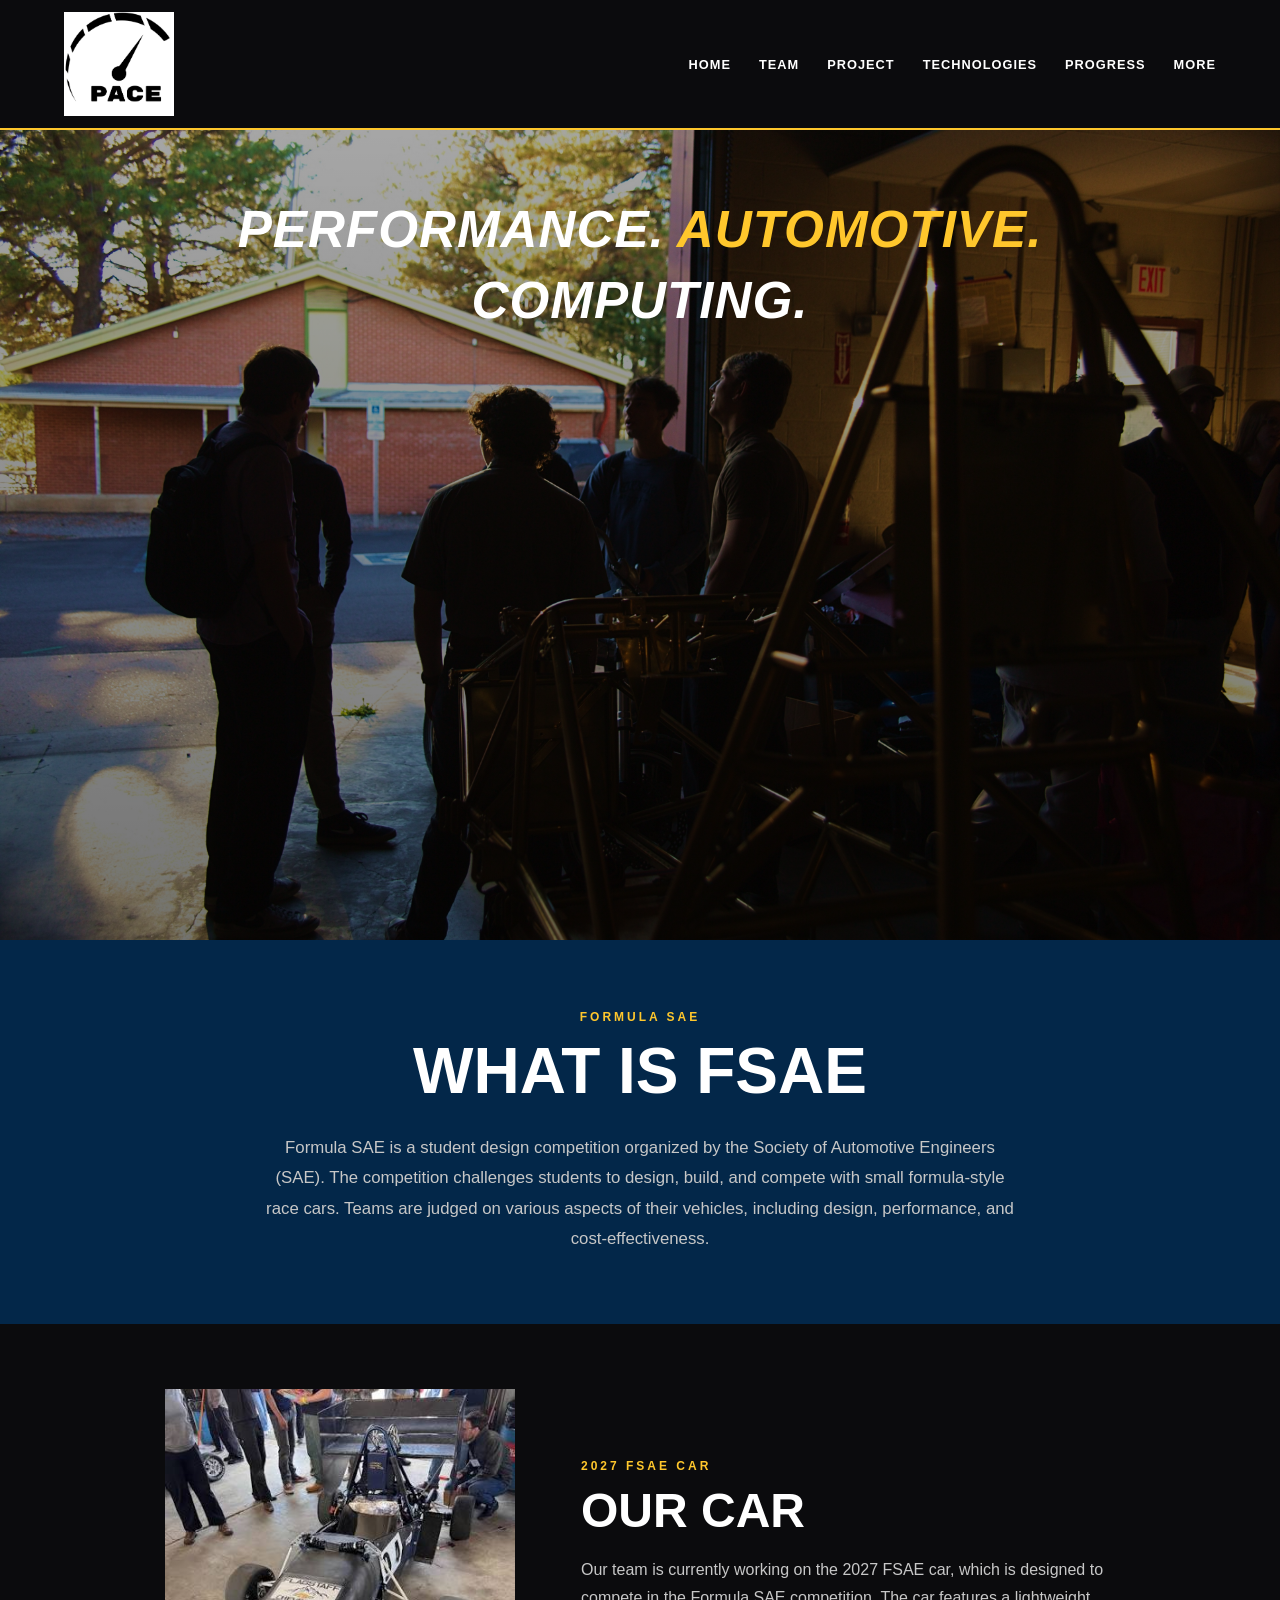
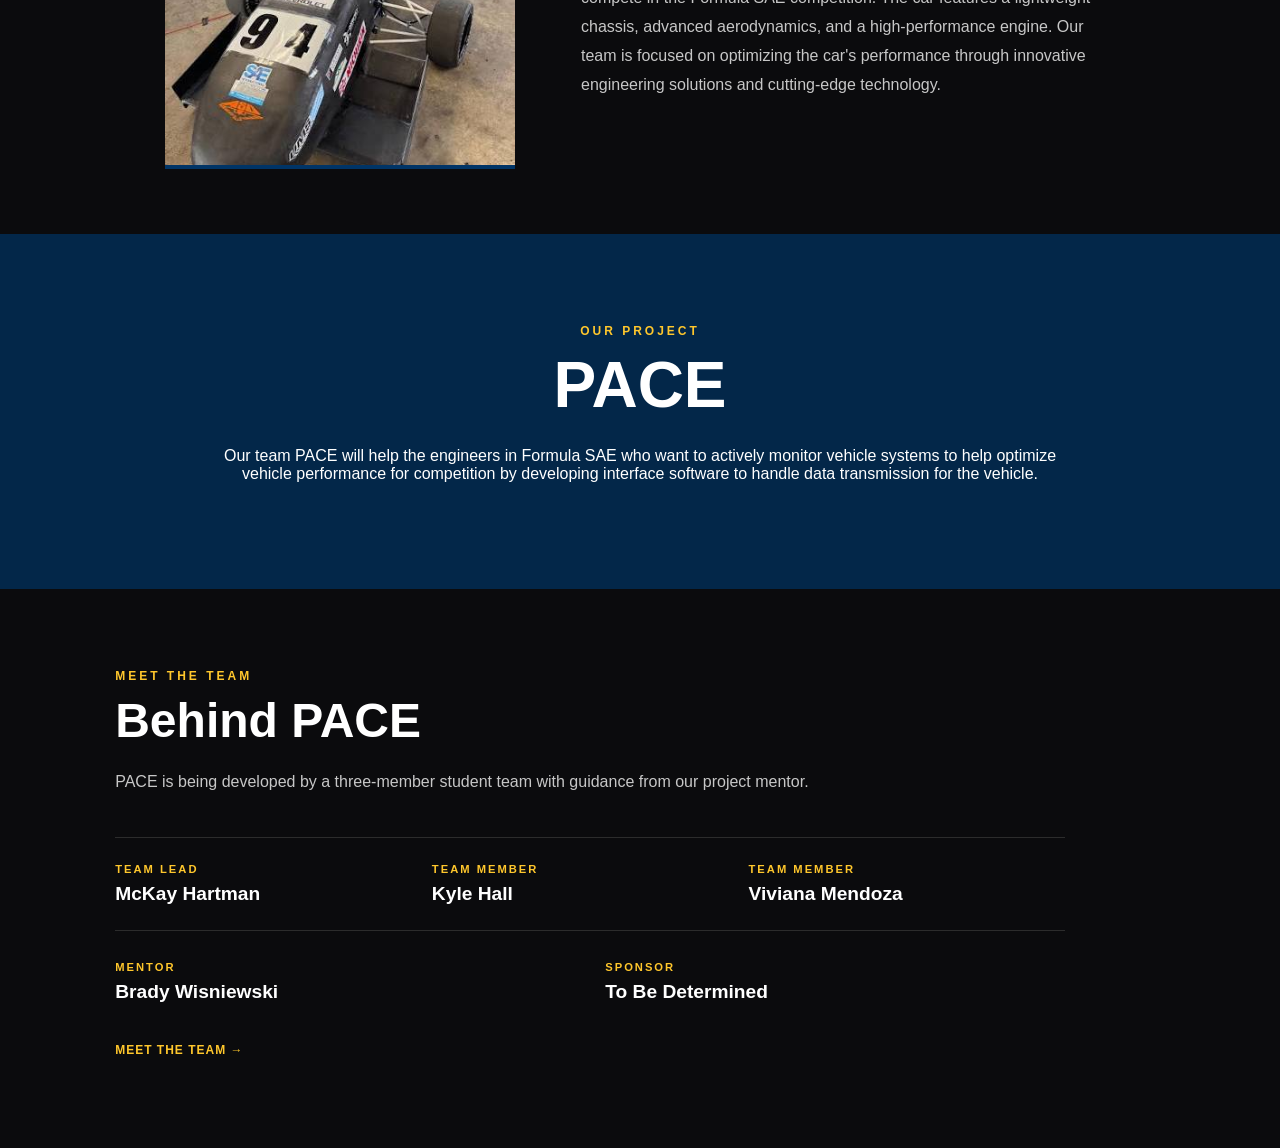
==== index.html @ 2a026757 "Create initial PACE website" ====
<!DOCTYPE html>
<html lang="en">

<head>
    <!--basic page settings-->
    <meta charset="UTF-8">
    <meta name="viewport" content="width=device-width, initial-scale=1.0">

    <!--title displayed in tab-->
    <title>PACE | Performance Automotive Computing</title>
    
    <!-- main stylesheet -->
    <link rel="stylesheet" href="css/style.css">
    
</head>


<body>

    <header>
        <nav class="navbar">

            <!-- project name and branding-->
            <!--****** WILL BE REPLACED WITH LOGO ******-->
            <div class="brand">
                <a href="index.html">
                    <img src="images/PACE_Logo.png" alt="PACE Logo">
                </a>
            </div>


            <!--main web navigation-->
            <!-- *****LINKS TO BE UPDATED AS PAGES ARE CREATED***** -->
            <div class="nav-links">
                <a href="index.html">Home</a>
                <a href="team.html">Team</a>
                <a href="project.html">Project</a>
                <a href="technologies.html">Technologies</a>
                <a href="progress.html">Progress</a>
                <a href="more.html">More</a>
            </div>
        </nav>

    </header>


    <!-- main content of the page -->
    <main>
        <!-- main section users will see-->
        <section class="hero">

            <div class="hero-content">

                <!-- main PACE tagline-->
                <h2>
                    <span>Performance.</span>
                    <span class="accent">Automotive.</span>
                    <span>Computing.</span>
                </h2>
            </div>
        </section>

        <!-- FSAE intro section-->
        <section class="fsae-intro">

            <div class="fsae-content">

                <!--section heading -->
                <p class="section-label">Formula SAE</p>
                <h2>What is FSAE</h2>

                <p>
                    Formula SAE is a student design competition organized by the Society of Automotive Engineers (SAE). 
                    The competition challenges students to design, build, and compete with small formula-style race cars. 
                    Teams are judged on various aspects of their vehicles, including design, performance, and cost-effectiveness.
                </p>

            </div>
        </section>

        <!-- ---------- our car section --------- -->
        <section class="car-section">

            <div class="page-container">
                <div class="car-layout">

                    <!-- Formula SAE car image -->
                    <div class="car-image">
                        <img src="images/fsae_car.png"
                            alt="Formula SAE race car">
                    </div>

                    <!-- Car information -->
                    <div class="car-content">

                        <p class="section-label">2027 FSAE CAR</p>

                        <h2>Our Car</h2>

                        <p>
                            Our team is currently working on the 2027 FSAE car,
                            which is designed to compete in the Formula SAE
                            competition. The car features a lightweight chassis,
                            advanced aerodynamics, and a high-performance engine.
                            Our team is focused on optimizing the car's performance
                            through innovative engineering solutions and
                            cutting-edge technology.
                        </p>
                    </div>
                </div>
            </div>

        </section>




        <!-- -------------- PACE intro section ---------- -->
        <section class="project-intro">

            <div class="project-intro-content">

                <!--section heading -->
                <p class="section-label">OUR PROJECT</p>
                <h2>PACE</h2>

                <p>
                    Our team PACE will help the engineers in Formula SAE
                    who want to actively monitor vehicle systems to help 
                    optimize vehicle performance for competition by developing 
                    interface software to handle data transmission for the vehicle.
                </p>

            </div>

        </section>

        <!-- ------------- HOME TEAM ------------- -->
        <section class="home-team">

            <div class="page-container">

                <p class="section-label">MEET THE TEAM</p>
                <h2>Behind PACE</h2>

                <p class="home-team-intro">
                    PACE is being developed by a three-member student team with
                    guidance from our project mentor.
                </p>

                <div class="home-team-grid">

                    <div class="home-team-member">
                        <p>TEAM LEAD</p>
                        <h3>McKay Hartman</h3>
                    </div>

                    <div class="home-team-member">
                        <p>TEAM MEMBER</p>
                        <h3>Kyle Hall</h3>
                    </div>

                    <div class="home-team-member">
                        <p>TEAM MEMBER</p>
                        <h3>Viviana Mendoza</h3>
                    </div>

                </div>

                <div class="home-support">

                    <div>
                        <p>MENTOR</p>
                        <h3>Brady Wisniewski</h3>
                    </div>

                    <div>
                        <p>SPONSOR</p>
                        <h3>To Be Determined</h3>
                    </div>

                </div>

                <a href="team.html" class="home-team-link">
                    MEET THE TEAM →
                </a>

            </div>

        </section>



    </main>

</body>

</html>
---- css/style.css ----
/* ---------------global styles------------------ */

* {
    box-sizing: border-box;
}

/* main styling page */
body {
    margin: 0;
    font-family: Arial, Helvetica, sans-serif;
    background-color: #0b0b0d;
    color: white;
}

/*  page content is centered and away from browser edges */
.page-container {
    width: 82%;
    max-width: 1050px;
    margin: 0 auto;
}

/* small gold labes used throughout web */
.section-label {
    margin: 0 0 10px;
    color: #ffc72c;
    font-size: 0.75rem;
    font-weight: bold;
    letter-spacing: 3px;
    text-transform: uppercase;
}

/* -------------- HEADER -------------- */

/* main header background and gold accent line */
header {
    background-color: #0b0b0d;
    border-bottom: 2px solid #ffc72c;
}


.navbar {
    min-height: 80px;
    padding: 12px 5%;

    display: flex;
    align-items: center;
    justify-content: space-between;
}

/* ---------------- PACE LOGO ----------------- */
/* size of PACE logo in the navigation bar */
.brand img {
    display: block;
    width: 110px;
    height: auto;
}   


/* ==================== NAV TABS ==================== */
.nav-links {
    display: flex;
    align-items: center;
    gap: 28px;
}

/* styling navigation links */
.nav-links a {
    color: white;
    text-decoration: none;

    font-size: 0.8rem;
    font-weight: bold;
    text-transform: uppercase;
    letter-spacing: 1px;

    /* smooth color change when hovering */
    transition: color 0.2s ease;
}

/* changes nav links to gold when hovered */
.nav-links a:hover {
    color: #ffc72c;
}

/* ----------------- Main Page Section ---------------- */
/*  Formula SAE car as the background */
.hero {
    min-height: calc(100vh - 90px);

    display: flex;
    align-items: flex-start;
    justify-content: center;

    padding: 70px 5%;

    background-image:
        linear-gradient(
            rgba(0, 0, 0, 0.35),
            rgba(0, 0, 0, 0.55)
        ),
        url("../images/overview_pic.png");

    background-size: cover;
    background-position: center;
    background-repeat: no-repeat;
}

/* centers main project tagline */
.hero-content {
    width: 100%;
    text-align: center;
}

/* large PACE tagline displayed on the homepage */
.hero-content h2 {
    margin: 0;

    font-size: clamp(2rem, 4vw, 4rem);
    font-weight: 650;
    font-style: italic;

    text-transform: uppercase;
    letter-spacing: 1px;

    /* centers words and allows them to wrap to the next line */
    display: flex;
    justify-content: center;
    flex-wrap: wrap;
    gap: 12px;
}

.hero-content h2 span {
    display: inline-block;
}

/* gold  "Automotive" */
.hero-content h2 .accent {
    color: #ffc72c;
}


/* --------------- MEDIA DESIGN --------------- */

/* adjusts layout for smaller screens */
@media (max-width: 900px) {

    .navbar {
        flex-direction: column;
        gap: 20px;
    }

    .nav-links {
        justify-content: center;
        flex-wrap: wrap;
        gap: 15px;
    }

    /* Reduces spacing around the hero section */
    .hero {
        padding: 50px 5%;
    }

    .development-process {
        grid-template-columns: repeat(2, 1fr);
    }

    /* displays tech cards in two columns on smaller screens */
    .technology-grid {
        grid-template-columns: repeat(2, 1fr);
    }

    .links-grid {
    grid-template-columns: 1fr;
    }
}


/* ---------------- FORMULA SAE SECTION ------------------ */
.fsae-intro {
    padding: 70px 0;
    background-color: #032749;
}

/*  keeps FSAE content centered  */
.fsae-content {
    max-width: 850px;
    margin: 0 auto;
    text-align: center;
}

/* main FSAE heading */
.fsae-content h2 {
    margin: 0 0 25px;

    color: white;

    font-size: clamp(2.5rem, 5vw, 4rem);
    font-weight: 900;
    text-transform: uppercase;
}

/* FSAE description */
.fsae-content p:last-child {
    max-width: 750px;
    margin: 0 auto;

    color: #c7c7c7;

    font-size: 1.05rem;
    line-height: 1.8;
}

/* ------------- OUR CAR -------------- */

.car-section {
    padding: 65px 0;
    background-color: #0b0b0d;
}

/* car image beside the description */
.car-layout {
    max-width: 950px;
    margin: 0 auto;

    display: grid;
    grid-template-columns: 0.8fr 1.2fr;
    align-items: center;
    gap: 60px;
}

.car-image img {
    display: block;

    width: 100%;
    max-width: 350px;
    height: 380px;

    object-fit: cover;

    border-bottom: 4px solid #003466;
}

.car-content {
    text-align: left;
}

.car-content h2 {
    margin: 0 0 18px;

    color: white;

    font-size: clamp(2rem, 4vw, 3rem);
    font-weight: 900;
    text-transform: uppercase;
}

.car-content p:last-child {
    max-width: 550px;
    margin: 0;

    color: #c7c7c7;

    line-height: 1.8;
}

/* -------------- PACE INTRO SECTION -------------- */

/* blue section introducing viewers  to the PACE project */
.project-intro {
    background-color: #032749;
    padding: 90px 5%;

    display: flex;
    justify-content: center;
}

.project-intro-content {
    width: 100%;
    max-width: 850px;
    text-align: center;
}

/* main heading for the project section */
.project-intro h2 {
    margin: 0 0 25px;

    color: white;

    font-size: clamp(2.5rem, 5vw, 4rem);
    font-weight: 900;
    text-transform: uppercase;
}

/* description of the PACE project */
.project-description {
    max-width: 750px;
    margin: 0 auto 35px;

    color: #f0f0f0;

    font-size: 1.05rem;
    line-height: 1.8;
}

/* -----------------HOME TEAM ----------------- */

.home-team {
    padding: 80px 0 90px;
    background-color: #0b0b0d;
}

.home-team h2 {
    margin: 0 0 20px;

    color: white;

    font-size: clamp(2rem, 4vw, 3rem);
    font-weight: 900;
}

.home-team-intro {
    max-width: 700px;
    margin: 0 0 40px;

    color: #c7c7c7;

    line-height: 1.8;
}


/* team member summary */
.home-team-grid {
    display: grid;
    grid-template-columns: repeat(3, 1fr);

    max-width: 950px;

    border-top: 1px solid #2c2c2c;
    border-bottom: 1px solid #2c2c2c;
}

.home-team-member {
    padding: 25px 25px 25px 0;
}

.home-team-member p,
.home-support p {
    margin: 0 0 8px;

    color: #ffc72c;

    font-size: 0.7rem;
    font-weight: bold;
    letter-spacing: 2px;
}

.home-team-member h3,
.home-support h3 {
    margin: 0;

    color: white;

    font-size: 1.2rem;
}

/* mentor and sponsor info */
.home-support {
    display: grid;
    grid-template-columns: repeat(2, 1fr);

    max-width: 950px;

    margin-top: 30px;
    gap: 30px;
}

/* link to full TEAM page */
.home-team-link {
    display: inline-block;

    margin-top: 40px;

    color: #ffc72c;

    font-size: 0.75rem;
    font-weight: bold;
    letter-spacing: 1px;

    text-decoration: none;
}

.home-team-link:hover {
    text-decoration: underline;
}

/* ------------- Project Page -------------- */

/* main area containing project problem, solution, and product */
.project-description-section {
    padding: 40px 0 80px;
    background-color: #0b0b0d;
}

/* creates separation between each part of the project description */
.details {
    padding: 55px 0;
    border-bottom: 1px solid #2c2c2c;
}

/* remove unnecessary spacing above the first section */
.details:first-child {
    padding-top: 0;
}

/* heading for each project description section */
.details h2 {
    margin: 0 0 18px;

    color: white;

    font-size: clamp(1.8rem, 3vw, 2.8rem);
    font-weight: 900;
}

.details p:last-child {
    max-width: 800px;
    margin: 0;

    color: #c7c7c7;

    font-size: 1rem;
    line-height: 1.8;
}

/* ---------------- HIGH-LEVEL REQUIREMENTS ---------------- */

/* main requirements section */
.requirements-section {
    padding: 70px 0;
    background-color: #032749;
}

/* requirements heading */
.requirements-section h2 {
    margin: 0 0 20px;

    color: white;

    font-size: clamp(2rem, 4vw, 3rem);
    font-weight: 900;
}

/* short intro above the requirements */
.requirements-intro {
    max-width: 800px;
    margin: 0 0 45px;

    color: #f0f0f0;

    line-height: 1.8;
}

/* container holding all project requirements */
.requirements-list {
    max-width: 900px;
}

.requirement {
    display: grid;
    grid-template-columns: 70px 1fr;
    align-items: center;

    padding: 25px 0;

    border-top: 1px solid rgba(255, 255, 255, 0.2);
}

.requirement span {
    color: #ffc72c;

    font-size: 1.2rem;
    font-weight: 900;
}

/* requirement description */
.requirement p {
    margin: 0;

    color: white;

    font-size: 1rem;
    line-height: 1.6;
}

/* adds a bottom border to final requirement */
.requirement:last-child {
    border-top: 1px solid rgba(255, 255, 255, 0.2);
}

/* --------------- ENVISIONED SOLUTION --------------- */

/* section describing  planned PACE system */
.envisioned-solution {
    padding: 70px 0;
    background-color: #0b0b0d;
}

/* main envisioned solution heading */
.envisioned-solution h2 {
    margin: 0 0 20px;

    color: white;

    font-size: clamp(2rem, 4vw, 3rem);
    font-weight: 900;
}

/* overview of how the system will work */
.solution-description {
    max-width: 800px;
    margin: 0 0 35px;

    color: #c7c7c7;

    font-size: 1rem;
    line-height: 1.8;
}

/* temporary location for future system architecture diagram */
.architecture-placeholder {
    width: 100%;
    max-width: 850px;
    min-height: 150px;

    display: flex;
    align-items: center;
    justify-content: center;

    border: 1px dashed #444444;
}

/* placeholder text */
.architecture-placeholder p {
    margin: 0;

    color: #777777;

    font-size: 0.75rem;
    font-weight: bold;
    letter-spacing: 2px;
    text-transform: uppercase;
}

/* -------------- DEVELOPMENT PROCESS --------------- */

/* section showing major stages of project development */
.development-section {
    padding: 80px 0;
    background-color: #0b0b0d;
}

/* development process heading */
.development-section h2 {
    margin: 0 0 20px;

    color: white;

    font-size: clamp(2rem, 4vw, 3rem);
    font-weight: 900;
}

/* short explanation above the development stages */
.development-intro {
    max-width: 800px;
    margin: 0 0 45px;

    color: #c7c7c7;

    line-height: 1.8;
}

/* places development stages next to each other */
.development-process {
    display: grid;
    grid-template-columns: repeat(4, 1fr);
    gap: 20px;
}

/* individual development stage */
.development-step {
    padding: 25px;

    background-color: #151518;
    border-top: 3px solid #ffc72c;
}

/* development stage number */
.development-step span {
    color: #ffc72c;

    font-size: 0.9rem;
    font-weight: bold;
}

/* development stage title */
.development-step h3 {
    margin: 15px 0 12px;

    color: white;

    font-size: 1.1rem;
    text-transform: uppercase;
}

/* development stage description */
.development-step p {
    margin: 0;

    color: #c7c7c7;

    font-size: 0.9rem;
    line-height: 1.6;
}

/* -------------- TECHNOLOGIES PAGE --------------- */

/* intro at the top of the Technologies page */
.technologies-intro {
    padding: 70px 0 50px;
    background-color: #0b0b0d;
}

/* main Technologies page heading */
.technologies-intro h2 {
    margin: 0 0 20px;

    color: white;

    font-size: clamp(2.5rem, 5vw, 4rem);
    font-weight: 900;
}

/* intro paragraph */
.technologies-intro p:last-child {
    max-width: 750px;
    margin: 0;

    color: #c7c7c7;

    line-height: 1.8;
}

/* -------------- TECHNOLOGY CARDS --------------- */

/* main area containing the tech cards */
.technologies-section {
    padding: 40px 0 90px;
    background-color: #0b0b0d;
}

/* displays technologies in a responsive grid */
.technology-grid {
    display: grid;
    grid-template-columns: repeat(3, 1fr);
    gap: 20px;
}

/* individual technology */
.technology-card {
    padding: 30px;

    background-color: #151518;
    border-top: 3px solid #003466;
}

/* technology category */
.technology-type {
    margin: 0 0 15px;

    color: #ffc72c;

    font-size: 0.7rem;
    font-weight: bold;
    letter-spacing: 2px;
}

/* technology name */
.technology-card h3 {
    margin: 0 0 15px;

    color: white;

    font-size: 1.5rem;
}

/* technology explanation */
.technology-card p:last-child {
    margin: 0;

    color: #c7c7c7;

    font-size: 0.9rem;
    line-height: 1.7;
}

/* --------------- TEAM PAGE --------------- */

/* introduction at the top of the Team page */
.team-intro {
    padding: 70px 0 50px;
    background-color: #0b0b0d;
}

.team-intro h2 {
    margin: 0 0 20px;

    color: white;

    font-size: clamp(2.5rem, 5vw, 4rem);
    font-weight: 900;
}

.team-intro p:last-child {
    max-width: 750px;
    margin: 0;

    color: #c7c7c7;

    line-height: 1.8;
}


/* ------------- TEAM MEMBERS ------------- */

.team-section {
    padding: 40px 0 90px;
    background-color: #0b0b0d;
}

.team-grid {
    display: grid;
    grid-template-columns: repeat(3, 1fr);
    gap: 25px;
}

/* individual team member */
.team-card {
    overflow: hidden;

    background-color: #151518;
    border-bottom: 3px solid #003466;
}

/* temporary area for team headshots */
.headshot-placeholder {
    width: 100%;
    aspect-ratio: 4 / 3;

    display: flex;
    align-items: center;
    justify-content: center;

    background-color: #202024;

    color: #777777;

    font-size: 0.7rem;
    font-weight: bold;
    letter-spacing: 2px;
}

/* text underneath each headshot */
.team-info {
    padding: 25px;
}

.team-role {
    margin: 0 0 10px;

    color: #ffc72c;

    font-size: 0.7rem;
    font-weight: bold;
    letter-spacing: 2px;
}

.team-card h3 {
    margin: 0 0 15px;

    color: white;

    font-size: 1.4rem;
}

.team-bio {
    margin: 0;

    color: #c7c7c7;

    font-size: 0.9rem;
    line-height: 1.6;
}


/* ------------- PROJECT SUPPORT ------------- */

.project-support {
    padding: 75px 0 85px;
    background-color: #003466;
}

.project-support h2 {
    margin: 0 0 35px;

    color: white;

    font-size: clamp(2rem, 4vw, 3rem);
    font-weight: 900;
}

.support-grid {
    display: grid;
    grid-template-columns: repeat(2, 1fr);
    gap: 20px;
}

/* mentor and sponsor cards */
.support-card {
    padding: 30px;

    background-color: rgba(0, 0, 0, 0.18);
    border-top: 3px solid #ffc72c;
}

.support-type {
    margin: 0 0 12px;

    color: #ffc72c;

    font-size: 0.7rem;
    font-weight: bold;
    letter-spacing: 2px;
}

.support-card h3 {
    margin: 0 0 12px;

    color: white;

    font-size: 1.4rem;
}

.support-card p:last-child {
    margin: 0;

    color: #f0f0f0;

    font-size: 0.9rem;
    line-height: 1.6;
}

/* ------------- PROGRESS PAGE ------------- */

/* introduction at the top of the Progress page */
.progress-intro {
    padding: 70px 0 60px;
    background-color: #0b0b0d;
}

.progress-intro h2 {
    margin: 0 0 20px;

    color: white;

    font-size: clamp(2.5rem, 5vw, 4rem);
    font-weight: 900;
}

.progress-intro p:last-child {
    max-width: 750px;
    margin: 0;

    color: #c7c7c7;

    line-height: 1.8;
}

/* ------------- PROJECT TIMELINE ------------- */
.timeline-section {
    padding: 60px 0 90px;
    background-color: #0b0b0d;
}

.timeline-section h2 {
    margin: 0 0 50px;

    color: white;

    font-size: clamp(2rem, 4vw, 3rem);
    font-weight: 900;
}

/* contains the vertical timeline */
.timeline {
    position: relative;
    max-width: 850px;
}

/* blue line running through the timeline */
.timeline::before {
    content: "";

    position: absolute;
    top: 0;
    bottom: 0;
    left: 10px;

    width: 3px;

    background-color: #003466;
}

/* individual timeline phase */
.timeline-item {
    position: relative;

    padding: 0 0 55px 55px;
}

/* gold marker on the timeline */
.timeline-marker {
    position: absolute;
    top: 5px;
    left: 3px;

    width: 17px;
    height: 17px;

    background-color: #ffc72c;
    border-radius: 50%;
}

.timeline-phase {
    margin: 0 0 10px;

    color: #ffc72c;

    font-size: 0.7rem;
    font-weight: bold;
    letter-spacing: 2px;
}

.timeline-content h3 {
    margin: 0 0 12px;

    color: white;

    font-size: 1.5rem;
}

.timeline-content p:last-child {
    max-width: 700px;
    margin: 0;

    color: #c7c7c7;

    line-height: 1.7;
}


/* ---------------- CURRENT PROGRESS ---------------- */

/* blue feature section for the Progress page */
.current-progress {
    padding: 75px 0 85px;
    background-color: #003466;
}

.current-progress h2 {
    margin: 0 0 20px;

    color: white;

    font-size: clamp(2rem, 4vw, 3rem);
    font-weight: 900;
}

.progress-description {
    max-width: 750px;
    margin: 0 0 40px;

    color: #f0f0f0;

    line-height: 1.8;
}

.status-grid {
    max-width: 900px;
}

/* individual current-status item */
.status-item {
    display: grid;
    grid-template-columns: 70px 1fr;
    align-items: center;

    padding: 22px 0;

    border-top: 1px solid rgba(255, 255, 255, 0.2);
}

.status-item:last-child {
    border-bottom: 1px solid rgba(255, 255, 255, 0.2);
}

.status-item span {
    color: #ffc72c;

    font-size: 1.1rem;
    font-weight: 900;
}

.status-item p {
    margin: 0;

    color: white;

    line-height: 1.6;
}


/* -------------- RESOURCES & BUDGET -------------- */

.resources-section {
    padding: 80px 0;
    background-color: #0b0b0d;
}

.resources-section h2 {
    margin: 0 0 20px;

    color: white;

    font-size: clamp(2rem, 4vw, 3rem);
    font-weight: 900;
}

.resources-section > .page-container > p:not(.section-label) {
    max-width: 750px;

    color: #c7c7c7;

    line-height: 1.8;
}

/* temporary budget area */
.budget-placeholder {
    max-width: 850px;
    min-height: 120px;
    margin-top: 35px;

    display: flex;
    align-items: center;
    justify-content: center;

    border: 1px dashed #444444;

    color: #777777;

    font-size: 0.7rem;
    font-weight: bold;
    letter-spacing: 2px;
}

/* --------------- MORE PAGE ---------------- */

.more-intro {
    padding: 70px 0 60px;
    background-color: #0b0b0d;
}

.more-intro h2 {
    margin: 0 0 20px;
    color: white;

    font-size: clamp(2.5rem, 5vw, 4rem);
    font-weight: 900;
}

.more-intro p:last-child {
    max-width: 750px;
    margin: 0;

    color: #c7c7c7;
    line-height: 1.8;
}


/* -------------- PROJECT LINKS -------------- */

.project-links-section {
    padding: 75px 0 85px;
    background-color: #003466;
}

.project-links-section h2 {
    margin: 0 0 35px;
    color: white;

    font-size: clamp(2rem, 4vw, 3rem);
    font-weight: 900;
}

.links-grid {
    display: grid;
    grid-template-columns: repeat(2, 1fr);
    gap: 20px;
}

.resource-card {
    padding: 30px;

    background-color: rgba(0, 0, 0, 0.18);
    border-top: 3px solid #ffc72c;
}

.resource-type {
    margin: 0 0 12px;

    color: #ffc72c;

    font-size: 0.7rem;
    font-weight: bold;
    letter-spacing: 2px;
}

.resource-card h3 {
    margin: 0 0 15px;

    color: white;
    font-size: 1.5rem;
}

.resource-card p:not(.resource-type) {
    margin: 0 0 25px;

    color: #f0f0f0;
    line-height: 1.7;
}

.resource-link {
    display: inline-block;

    color: #ffc72c;

    font-size: 0.75rem;
    font-weight: bold;
    letter-spacing: 1px;

    text-decoration: none;
}

.resource-link:hover {
    text-decoration: underline;
}


/* -------------- DOCUMENTATION -------------- */

.documentation-section {
    padding: 80px 0;
    background-color: #0b0b0d;
}

.documentation-section h2,
.codebase-section h2 {
    margin: 0 0 20px;

    color: white;

    font-size: clamp(2rem, 4vw, 3rem);
    font-weight: 900;
}

.documentation-intro {
    max-width: 750px;
    margin: 0 0 40px;

    color: #c7c7c7;
    line-height: 1.8;
}

.document-list {
    max-width: 900px;
}

.document-item {
    display: grid;
    grid-template-columns: 70px 1fr;

    padding: 25px 0;

    border-top: 1px solid #2c2c2c;
}

.document-item:last-child {
    border-bottom: 1px solid #2c2c2c;
}

.document-item > span {
    color: #ffc72c;
    font-weight: 900;
}

.document-item h3 {
    margin: 0 0 8px;
    color: white;
}

.document-item p {
    margin: 0;

    color: #c7c7c7;
    line-height: 1.6;
}


/* ------------- CODEBASE ------------- */

.codebase-section {
    padding: 70px 0 90px;
    background-color: #151518;
}

.codebase-section p:not(.section-label) {
    max-width: 750px;
    margin: 0 0 25px;

    color: #c7c7c7;
    line-height: 1.8;
}

/* used for links/resources that are not ready yet */
.coming-soon {
    color: #ffc72c;

    font-size: 0.7rem;
    font-weight: bold;
    letter-spacing: 1px;
}
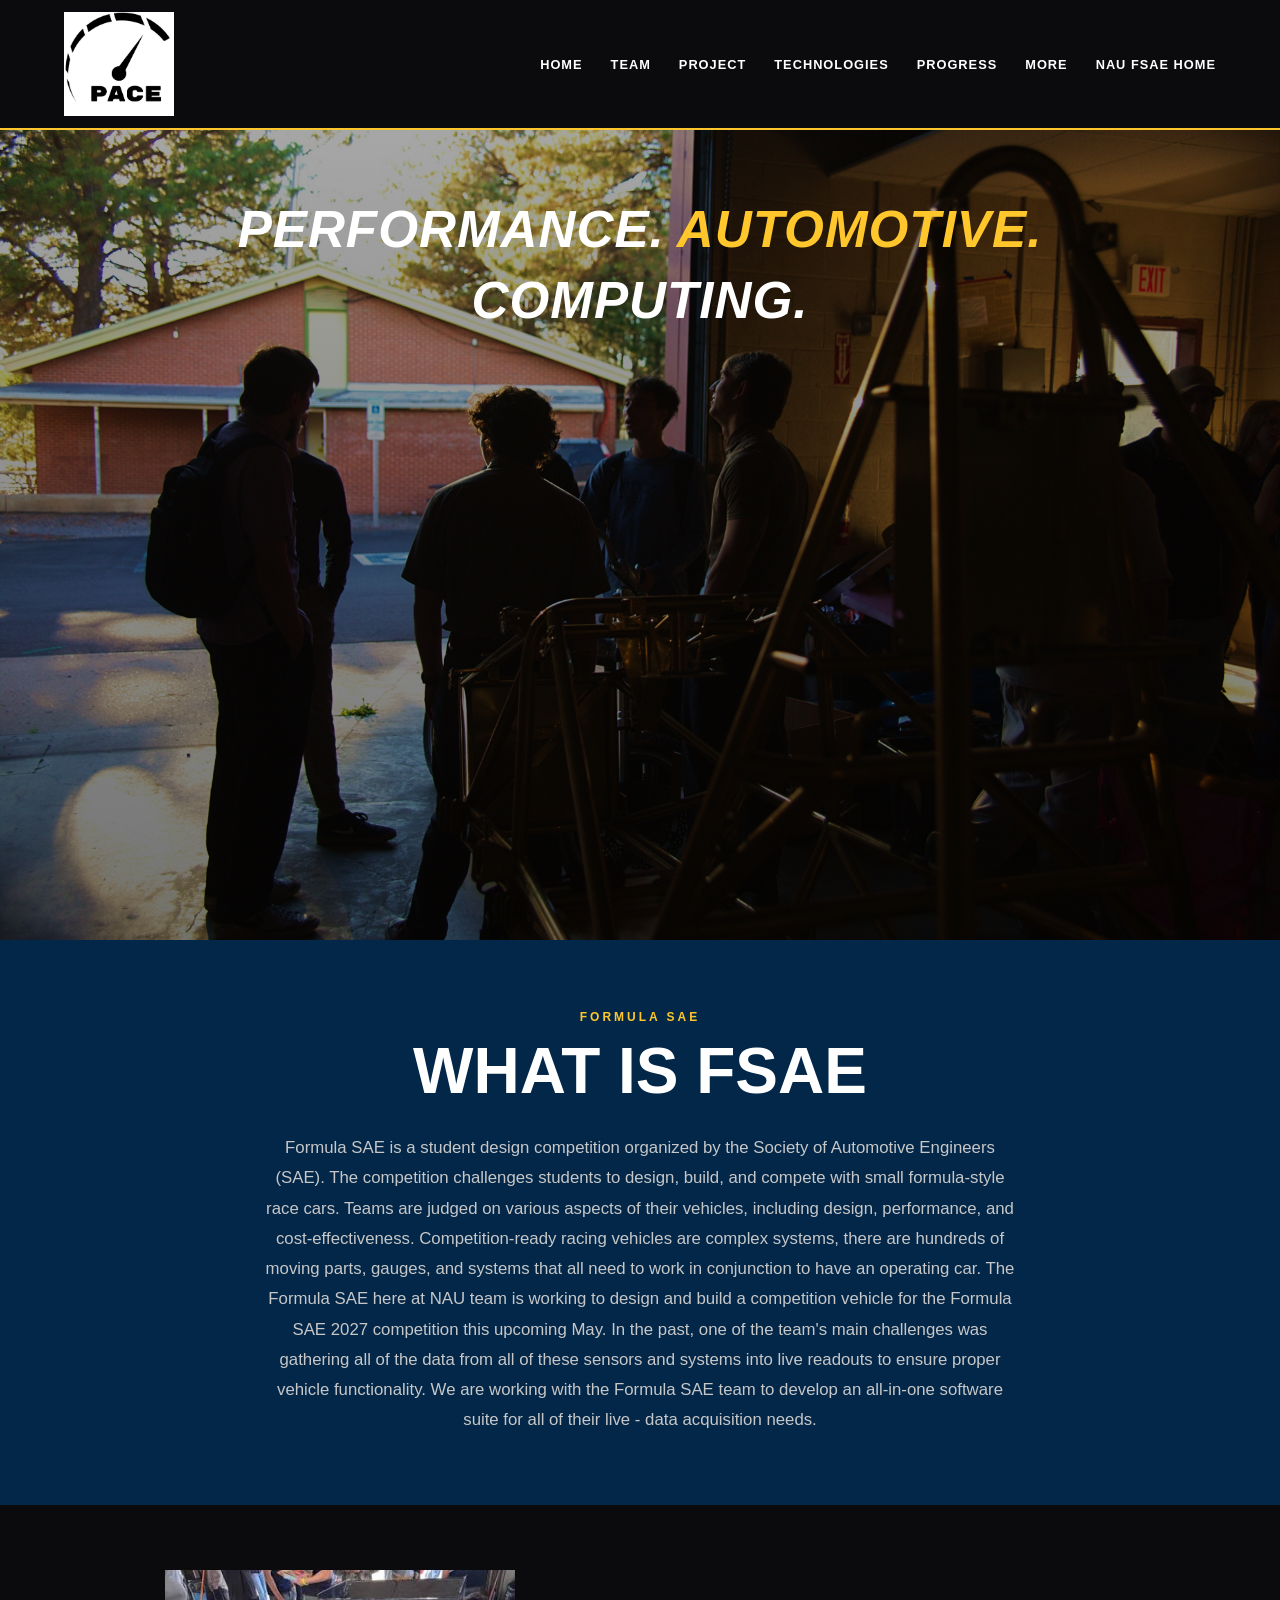
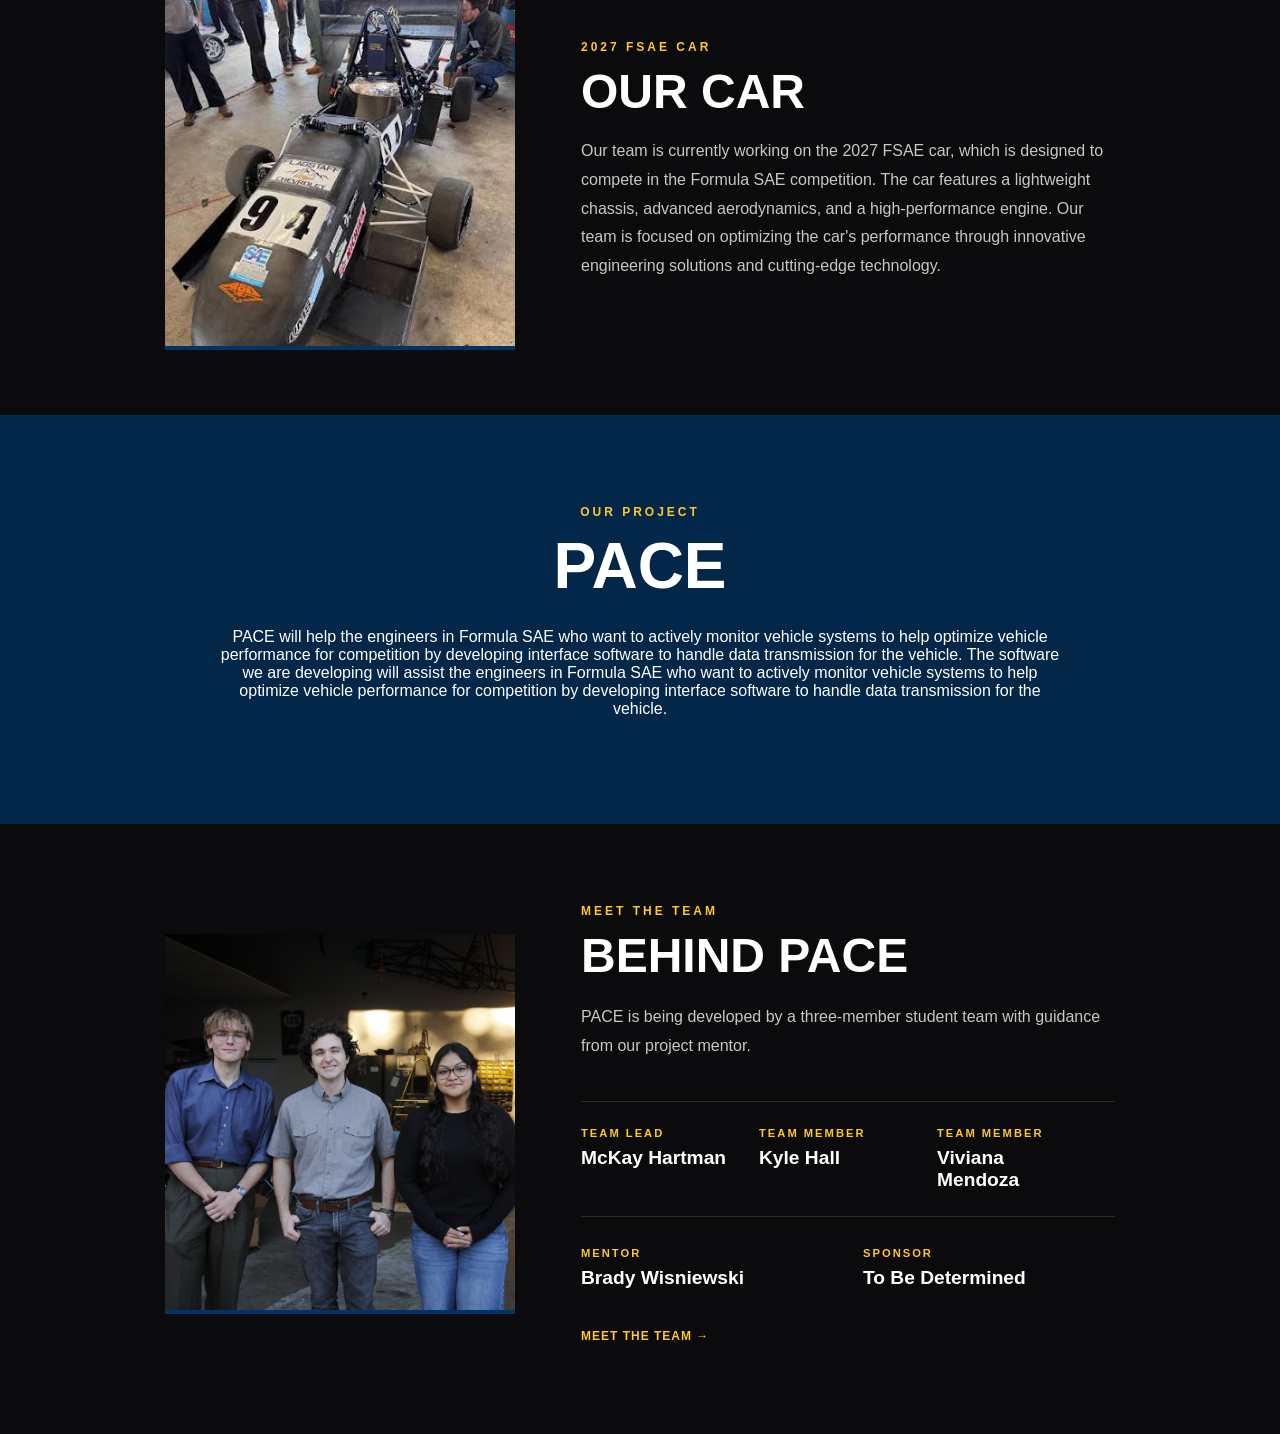
==== commit ae10c697: "Finished up, populated some text, changed formating of few pages" ====
--- a/index.html
+++ b/index.html
@@ -8,10 +8,10 @@
 
     <!--title displayed in tab-->
     <title>PACE | Performance Automotive Computing</title>
-    
+
     <!-- main stylesheet -->
     <link rel="stylesheet" href="css/style.css">
-    
+
 </head>
 
 
@@ -38,6 +38,7 @@
                 <a href="technologies.html">Technologies</a>
                 <a href="progress.html">Progress</a>
                 <a href="more.html">More</a>
+                <a href="https://naufsae.wordpress.com/">NAU FSAE Home</a>
             </div>
         </nav>
 
@@ -70,10 +71,12 @@
                 <h2>What is FSAE</h2>
 
                 <p>
-                    Formula SAE is a student design competition organized by the Society of Automotive Engineers (SAE). 
-                    The competition challenges students to design, build, and compete with small formula-style race cars. 
-                    Teams are judged on various aspects of their vehicles, including design, performance, and cost-effectiveness.
+                    Formula SAE is a student design competition organized by the Society of Automotive Engineers (SAE). The competition challenges students to design, build, and compete with small formula-style race cars. Teams are judged on various aspects of their vehicles,
+                    including design, performance, and cost-effectiveness. Competition-ready racing vehicles are complex systems, there are hundreds of moving parts, gauges, and systems that all need to work in conjunction to have an operating car. The
+                    Formula SAE here at NAU team is working to design and build a competition vehicle for the Formula SAE 2027 competition this upcoming May. In the past, one of the team's main challenges was gathering all of the data from all of these
+                    sensors and systems into live readouts to ensure proper vehicle functionality. We are working with the Formula SAE team to develop an all-in-one software suite for all of their live - data acquisition needs.
                 </p>
+
 
             </div>
         </section>
@@ -86,8 +89,7 @@
 
                     <!-- Formula SAE car image -->
                     <div class="car-image">
-                        <img src="images/fsae_car.png"
-                            alt="Formula SAE race car">
+                        <img src="images/fsae_car.png" alt="Formula SAE race car">
                     </div>
 
                     <!-- Car information -->
@@ -98,13 +100,8 @@
                         <h2>Our Car</h2>
 
                         <p>
-                            Our team is currently working on the 2027 FSAE car,
-                            which is designed to compete in the Formula SAE
-                            competition. The car features a lightweight chassis,
-                            advanced aerodynamics, and a high-performance engine.
-                            Our team is focused on optimizing the car's performance
-                            through innovative engineering solutions and
-                            cutting-edge technology.
+                            Our team is currently working on the 2027 FSAE car, which is designed to compete in the Formula SAE competition. The car features a lightweight chassis, advanced aerodynamics, and a high-performance engine. Our team is focused on optimizing the car's
+                            performance through innovative engineering solutions and cutting-edge technology.
                         </p>
                     </div>
                 </div>
@@ -125,10 +122,8 @@
                 <h2>PACE</h2>
 
                 <p>
-                    Our team PACE will help the engineers in Formula SAE
-                    who want to actively monitor vehicle systems to help 
-                    optimize vehicle performance for competition by developing 
-                    interface software to handle data transmission for the vehicle.
+                    PACE will help the engineers in Formula SAE who want to actively monitor vehicle systems to help optimize vehicle performance for competition by developing interface software to handle data transmission for the vehicle. The software we are developing
+                    will assist the engineers in Formula SAE who want to actively monitor vehicle systems to help optimize vehicle performance for competition by developing interface software to handle data transmission for the vehicle.
                 </p>
 
             </div>
@@ -139,52 +134,59 @@
         <section class="home-team">
 
             <div class="page-container">
-
-                <p class="section-label">MEET THE TEAM</p>
-                <h2>Behind PACE</h2>
-
-                <p class="home-team-intro">
-                    PACE is being developed by a three-member student team with
-                    guidance from our project mentor.
-                </p>
-
-                <div class="home-team-grid">
-
-                    <div class="home-team-member">
-                        <p>TEAM LEAD</p>
-                        <h3>McKay Hartman</h3>
-                    </div>
-
-                    <div class="home-team-member">
-                        <p>TEAM MEMBER</p>
-                        <h3>Kyle Hall</h3>
-                    </div>
-
-                    <div class="home-team-member">
-                        <p>TEAM MEMBER</p>
-                        <h3>Viviana Mendoza</h3>
-                    </div>
-
-                </div>
-
-                <div class="home-support">
-
-                    <div>
-                        <p>MENTOR</p>
-                        <h3>Brady Wisniewski</h3>
-                    </div>
-
-                    <div>
-                        <p>SPONSOR</p>
-                        <h3>To Be Determined</h3>
-                    </div>
-
-                </div>
-
-                <a href="team.html" class="home-team-link">
+                <div class="car-layout">
+
+                    <!-- Formula SAE car image -->
+                    <div class="car-image">
+                        <img src="images/File_002.png" alt="PACE Team Photo">
+                    </div>
+                    <div class="car-content">
+                        <p class="section-label">MEET THE TEAM</p>
+
+                        <h2>Behind PACE</h2>
+
+                        <p class="home-team-intro">
+                            PACE is being developed by a three-member student team with guidance from our project mentor.
+                        </p>
+
+                        <div class="home-team-grid">
+
+                            <div class="home-team-member">
+                                <p>TEAM LEAD</p>
+                                <h3>McKay Hartman</h3>
+                            </div>
+
+                            <div class="home-team-member">
+                                <p>TEAM MEMBER</p>
+                                <h3>Kyle Hall</h3>
+                            </div>
+
+                            <div class="home-team-member">
+                                <p>TEAM MEMBER</p>
+                                <h3>Viviana Mendoza</h3>
+                            </div>
+
+                        </div>
+
+                        <div class="home-support">
+
+                            <div>
+                                <p>MENTOR</p>
+                                <h3>Brady Wisniewski</h3>
+                            </div>
+
+                            <div>
+                                <p>SPONSOR</p>
+                                <h3>To Be Determined</h3>
+                            </div>
+
+                        </div>
+
+                        <a href="team.html" class="home-team-link">
                     MEET THE TEAM →
                 </a>
-
+                    </div>
+                </div>
             </div>
 
         </section>
--- a/css/style.css
+++ b/css/style.css
@@ -4,7 +4,9 @@
     box-sizing: border-box;
 }
 
+
 /* main styling page */
+
 body {
     margin: 0;
     font-family: Arial, Helvetica, sans-serif;
@@ -12,14 +14,18 @@
     color: white;
 }
 
+
 /*  page content is centered and away from browser edges */
+
 .page-container {
     width: 82%;
     max-width: 1050px;
     margin: 0 auto;
 }
 
+
 /* small gold labes used throughout web */
+
 .section-label {
     margin: 0 0 10px;
     color: #ffc72c;
@@ -29,99 +35,103 @@
     text-transform: uppercase;
 }
 
+
 /* -------------- HEADER -------------- */
 
+
 /* main header background and gold accent line */
+
 header {
     background-color: #0b0b0d;
     border-bottom: 2px solid #ffc72c;
 }
-
 
 .navbar {
     min-height: 80px;
     padding: 12px 5%;
-
     display: flex;
     align-items: center;
     justify-content: space-between;
 }
 
+
 /* ---------------- PACE LOGO ----------------- */
+
+
 /* size of PACE logo in the navigation bar */
+
 .brand img {
     display: block;
     width: 110px;
     height: auto;
-}   
+}
 
 
 /* ==================== NAV TABS ==================== */
+
 .nav-links {
     display: flex;
     align-items: center;
     gap: 28px;
 }
 
+
 /* styling navigation links */
+
 .nav-links a {
     color: white;
     text-decoration: none;
-
     font-size: 0.8rem;
     font-weight: bold;
     text-transform: uppercase;
     letter-spacing: 1px;
-
     /* smooth color change when hovering */
     transition: color 0.2s ease;
 }
 
+
 /* changes nav links to gold when hovered */
+
 .nav-links a:hover {
     color: #ffc72c;
 }
 
+
 /* ----------------- Main Page Section ---------------- */
+
+
 /*  Formula SAE car as the background */
+
 .hero {
     min-height: calc(100vh - 90px);
-
     display: flex;
     align-items: flex-start;
     justify-content: center;
-
     padding: 70px 5%;
-
-    background-image:
-        linear-gradient(
-            rgba(0, 0, 0, 0.35),
-            rgba(0, 0, 0, 0.55)
-        ),
-        url("../images/overview_pic.png");
-
+    background-image: linear-gradient( rgba(0, 0, 0, 0.35), rgba(0, 0, 0, 0.55)), url("../images/overview_pic.png");
     background-size: cover;
     background-position: center;
     background-repeat: no-repeat;
 }
 
+
 /* centers main project tagline */
+
 .hero-content {
     width: 100%;
     text-align: center;
 }
 
+
 /* large PACE tagline displayed on the homepage */
+
 .hero-content h2 {
     margin: 0;
-
     font-size: clamp(2rem, 4vw, 4rem);
     font-weight: 650;
     font-style: italic;
-
     text-transform: uppercase;
     letter-spacing: 1px;
-
     /* centers words and allows them to wrap to the next line */
     display: flex;
     justify-content: center;
@@ -133,7 +143,9 @@
     display: inline-block;
 }
 
+
 /* gold  "Automotive" */
+
 .hero-content h2 .accent {
     color: #ffc72c;
 }
@@ -141,74 +153,74 @@
 
 /* --------------- MEDIA DESIGN --------------- */
 
+
 /* adjusts layout for smaller screens */
+
 @media (max-width: 900px) {
-
     .navbar {
         flex-direction: column;
         gap: 20px;
     }
-
     .nav-links {
         justify-content: center;
         flex-wrap: wrap;
         gap: 15px;
     }
-
     /* Reduces spacing around the hero section */
     .hero {
         padding: 50px 5%;
     }
-
     .development-process {
         grid-template-columns: repeat(2, 1fr);
     }
-
     /* displays tech cards in two columns on smaller screens */
     .technology-grid {
         grid-template-columns: repeat(2, 1fr);
     }
-
     .links-grid {
-    grid-template-columns: 1fr;
+        grid-template-columns: 1fr;
     }
 }
 
 
 /* ---------------- FORMULA SAE SECTION ------------------ */
+
 .fsae-intro {
     padding: 70px 0;
     background-color: #032749;
 }
 
+
 /*  keeps FSAE content centered  */
+
 .fsae-content {
     max-width: 850px;
     margin: 0 auto;
     text-align: center;
 }
 
+
 /* main FSAE heading */
+
 .fsae-content h2 {
     margin: 0 0 25px;
-
-    color: white;
-
+    color: white;
     font-size: clamp(2.5rem, 5vw, 4rem);
     font-weight: 900;
     text-transform: uppercase;
 }
 
+
 /* FSAE description */
+
 .fsae-content p:last-child {
     max-width: 750px;
     margin: 0 auto;
-
-    color: #c7c7c7;
-
+    color: #c7c7c7;
     font-size: 1.05rem;
     line-height: 1.8;
 }
+
 
 /* ------------- OUR CAR -------------- */
 
@@ -217,11 +229,12 @@
     background-color: #0b0b0d;
 }
 
+
 /* car image beside the description */
+
 .car-layout {
     max-width: 950px;
     margin: 0 auto;
-
     display: grid;
     grid-template-columns: 0.8fr 1.2fr;
     align-items: center;
@@ -230,13 +243,10 @@
 
 .car-image img {
     display: block;
-
     width: 100%;
     max-width: 350px;
     height: 380px;
-
     object-fit: cover;
-
     border-bottom: 4px solid #003466;
 }
 
@@ -246,9 +256,7 @@
 
 .car-content h2 {
     margin: 0 0 18px;
-
-    color: white;
-
+    color: white;
     font-size: clamp(2rem, 4vw, 3rem);
     font-weight: 900;
     text-transform: uppercase;
@@ -257,19 +265,19 @@
 .car-content p:last-child {
     max-width: 550px;
     margin: 0;
-
-    color: #c7c7c7;
-
-    line-height: 1.8;
-}
+    color: #c7c7c7;
+    line-height: 1.8;
+}
+
 
 /* -------------- PACE INTRO SECTION -------------- */
 
+
 /* blue section introducing viewers  to the PACE project */
+
 .project-intro {
     background-color: #032749;
     padding: 90px 5%;
-
     display: flex;
     justify-content: center;
 }
@@ -280,27 +288,28 @@
     text-align: center;
 }
 
+
 /* main heading for the project section */
+
 .project-intro h2 {
     margin: 0 0 25px;
-
-    color: white;
-
+    color: white;
     font-size: clamp(2.5rem, 5vw, 4rem);
     font-weight: 900;
     text-transform: uppercase;
 }
 
+
 /* description of the PACE project */
+
 .project-description {
     max-width: 750px;
     margin: 0 auto 35px;
-
     color: #f0f0f0;
-
     font-size: 1.05rem;
     line-height: 1.8;
 }
+
 
 /* -----------------HOME TEAM ----------------- */
 
@@ -311,9 +320,7 @@
 
 .home-team h2 {
     margin: 0 0 20px;
-
-    color: white;
-
+    color: white;
     font-size: clamp(2rem, 4vw, 3rem);
     font-weight: 900;
 }
@@ -321,20 +328,17 @@
 .home-team-intro {
     max-width: 700px;
     margin: 0 0 40px;
-
-    color: #c7c7c7;
-
+    color: #c7c7c7;
     line-height: 1.8;
 }
 
 
 /* team member summary */
+
 .home-team-grid {
     display: grid;
     grid-template-columns: repeat(3, 1fr);
-
     max-width: 950px;
-
     border-top: 1px solid #2c2c2c;
     border-bottom: 1px solid #2c2c2c;
 }
@@ -346,9 +350,7 @@
 .home-team-member p,
 .home-support p {
     margin: 0 0 8px;
-
-    color: #ffc72c;
-
+    color: #ffc72c;
     font-size: 0.7rem;
     font-weight: bold;
     letter-spacing: 2px;
@@ -357,35 +359,31 @@
 .home-team-member h3,
 .home-support h3 {
     margin: 0;
-
-    color: white;
-
+    color: white;
     font-size: 1.2rem;
 }
 
+
 /* mentor and sponsor info */
+
 .home-support {
     display: grid;
     grid-template-columns: repeat(2, 1fr);
-
     max-width: 950px;
-
     margin-top: 30px;
     gap: 30px;
 }
 
+
 /* link to full TEAM page */
+
 .home-team-link {
     display: inline-block;
-
     margin-top: 40px;
-
-    color: #ffc72c;
-
+    color: #ffc72c;
     font-size: 0.75rem;
     font-weight: bold;
     letter-spacing: 1px;
-
     text-decoration: none;
 }
 
@@ -393,31 +391,38 @@
     text-decoration: underline;
 }
 
+
 /* ------------- Project Page -------------- */
 
+
 /* main area containing project problem, solution, and product */
+
 .project-description-section {
     padding: 40px 0 80px;
     background-color: #0b0b0d;
 }
 
+
 /* creates separation between each part of the project description */
+
 .details {
     padding: 55px 0;
     border-bottom: 1px solid #2c2c2c;
 }
 
+
 /* remove unnecessary spacing above the first section */
+
 .details:first-child {
     padding-top: 0;
 }
 
+
 /* heading for each project description section */
+
 .details h2 {
     margin: 0 0 18px;
-
-    color: white;
-
+    color: white;
     font-size: clamp(1.8rem, 3vw, 2.8rem);
     font-weight: 900;
 }
@@ -425,42 +430,45 @@
 .details p:last-child {
     max-width: 800px;
     margin: 0;
-
-    color: #c7c7c7;
-
+    color: #c7c7c7;
     font-size: 1rem;
     line-height: 1.8;
 }
 
+
 /* ---------------- HIGH-LEVEL REQUIREMENTS ---------------- */
 
+
 /* main requirements section */
+
 .requirements-section {
     padding: 70px 0;
     background-color: #032749;
 }
 
+
 /* requirements heading */
+
 .requirements-section h2 {
     margin: 0 0 20px;
-
-    color: white;
-
+    color: white;
     font-size: clamp(2rem, 4vw, 3rem);
     font-weight: 900;
 }
 
+
 /* short intro above the requirements */
+
 .requirements-intro {
     max-width: 800px;
     margin: 0 0 45px;
-
     color: #f0f0f0;
-
-    line-height: 1.8;
-}
+    line-height: 1.8;
+}
+
 
 /* container holding all project requirements */
+
 .requirements-list {
     max-width: 900px;
 }
@@ -469,243 +477,264 @@
     display: grid;
     grid-template-columns: 70px 1fr;
     align-items: center;
-
     padding: 25px 0;
-
     border-top: 1px solid rgba(255, 255, 255, 0.2);
 }
 
 .requirement span {
     color: #ffc72c;
-
     font-size: 1.2rem;
     font-weight: 900;
 }
 
+
 /* requirement description */
+
 .requirement p {
     margin: 0;
-
-    color: white;
-
+    color: white;
     font-size: 1rem;
     line-height: 1.6;
 }
 
+
 /* adds a bottom border to final requirement */
+
 .requirement:last-child {
     border-top: 1px solid rgba(255, 255, 255, 0.2);
 }
 
+
 /* --------------- ENVISIONED SOLUTION --------------- */
 
+
 /* section describing  planned PACE system */
+
 .envisioned-solution {
     padding: 70px 0;
     background-color: #0b0b0d;
 }
 
+
 /* main envisioned solution heading */
+
 .envisioned-solution h2 {
     margin: 0 0 20px;
-
-    color: white;
-
+    color: white;
     font-size: clamp(2rem, 4vw, 3rem);
     font-weight: 900;
 }
 
+
 /* overview of how the system will work */
+
 .solution-description {
     max-width: 800px;
     margin: 0 0 35px;
-
-    color: #c7c7c7;
-
+    color: #c7c7c7;
     font-size: 1rem;
     line-height: 1.8;
 }
 
+
 /* temporary location for future system architecture diagram */
+
 .architecture-placeholder {
     width: 100%;
     max-width: 850px;
     min-height: 150px;
-
     display: flex;
     align-items: center;
     justify-content: center;
-
     border: 1px dashed #444444;
 }
 
+
 /* placeholder text */
+
 .architecture-placeholder p {
     margin: 0;
-
     color: #777777;
-
     font-size: 0.75rem;
     font-weight: bold;
     letter-spacing: 2px;
     text-transform: uppercase;
 }
 
+
 /* -------------- DEVELOPMENT PROCESS --------------- */
 
+
 /* section showing major stages of project development */
+
 .development-section {
     padding: 80px 0;
     background-color: #0b0b0d;
 }
 
+
 /* development process heading */
+
 .development-section h2 {
     margin: 0 0 20px;
-
-    color: white;
-
+    color: white;
     font-size: clamp(2rem, 4vw, 3rem);
     font-weight: 900;
 }
 
+
 /* short explanation above the development stages */
+
 .development-intro {
     max-width: 800px;
     margin: 0 0 45px;
-
-    color: #c7c7c7;
-
-    line-height: 1.8;
-}
+    color: #c7c7c7;
+    line-height: 1.8;
+}
+
 
 /* places development stages next to each other */
+
 .development-process {
     display: grid;
     grid-template-columns: repeat(4, 1fr);
     gap: 20px;
 }
 
+
 /* individual development stage */
+
 .development-step {
     padding: 25px;
-
     background-color: #151518;
     border-top: 3px solid #ffc72c;
 }
 
+
 /* development stage number */
+
 .development-step span {
     color: #ffc72c;
-
     font-size: 0.9rem;
     font-weight: bold;
 }
 
+
 /* development stage title */
+
 .development-step h3 {
     margin: 15px 0 12px;
-
-    color: white;
-
+    color: white;
     font-size: 1.1rem;
     text-transform: uppercase;
 }
 
+
 /* development stage description */
+
 .development-step p {
     margin: 0;
-
-    color: #c7c7c7;
-
+    color: #c7c7c7;
     font-size: 0.9rem;
     line-height: 1.6;
 }
 
+
 /* -------------- TECHNOLOGIES PAGE --------------- */
 
+
 /* intro at the top of the Technologies page */
+
 .technologies-intro {
     padding: 70px 0 50px;
     background-color: #0b0b0d;
 }
 
+
 /* main Technologies page heading */
+
 .technologies-intro h2 {
     margin: 0 0 20px;
-
-    color: white;
-
+    color: white;
     font-size: clamp(2.5rem, 5vw, 4rem);
     font-weight: 900;
 }
 
+
 /* intro paragraph */
+
 .technologies-intro p:last-child {
     max-width: 750px;
     margin: 0;
-
-    color: #c7c7c7;
-
-    line-height: 1.8;
-}
+    color: #c7c7c7;
+    line-height: 1.8;
+}
+
 
 /* -------------- TECHNOLOGY CARDS --------------- */
 
+
 /* main area containing the tech cards */
+
 .technologies-section {
     padding: 40px 0 90px;
     background-color: #0b0b0d;
 }
 
+
 /* displays technologies in a responsive grid */
+
 .technology-grid {
     display: grid;
     grid-template-columns: repeat(3, 1fr);
     gap: 20px;
 }
 
+
 /* individual technology */
+
 .technology-card {
     padding: 30px;
-
     background-color: #151518;
     border-top: 3px solid #003466;
 }
 
+
 /* technology category */
+
 .technology-type {
     margin: 0 0 15px;
-
-    color: #ffc72c;
-
+    color: #ffc72c;
     font-size: 0.7rem;
     font-weight: bold;
     letter-spacing: 2px;
 }
 
+
 /* technology name */
+
 .technology-card h3 {
     margin: 0 0 15px;
-
-    color: white;
-
+    color: white;
     font-size: 1.5rem;
 }
 
+
 /* technology explanation */
+
 .technology-card p:last-child {
     margin: 0;
-
-    color: #c7c7c7;
-
+    color: #c7c7c7;
     font-size: 0.9rem;
     line-height: 1.7;
 }
 
+
 /* --------------- TEAM PAGE --------------- */
 
+
 /* introduction at the top of the Team page */
+
 .team-intro {
     padding: 70px 0 50px;
     background-color: #0b0b0d;
@@ -713,9 +742,7 @@
 
 .team-intro h2 {
     margin: 0 0 20px;
-
-    color: white;
-
+    color: white;
     font-size: clamp(2.5rem, 5vw, 4rem);
     font-weight: 900;
 }
@@ -723,9 +750,7 @@
 .team-intro p:last-child {
     max-width: 750px;
     margin: 0;
-
-    color: #c7c7c7;
-
+    color: #c7c7c7;
     line-height: 1.8;
 }
 
@@ -743,42 +768,41 @@
     gap: 25px;
 }
 
+
 /* individual team member */
+
 .team-card {
     overflow: hidden;
-
     background-color: #151518;
     border-bottom: 3px solid #003466;
 }
 
+
 /* temporary area for team headshots */
+
 .headshot-placeholder {
     width: 100%;
     aspect-ratio: 4 / 3;
-
     display: flex;
     align-items: center;
     justify-content: center;
-
     background-color: #202024;
-
     color: #777777;
-
     font-size: 0.7rem;
     font-weight: bold;
     letter-spacing: 2px;
 }
 
+
 /* text underneath each headshot */
+
 .team-info {
     padding: 25px;
 }
 
 .team-role {
     margin: 0 0 10px;
-
-    color: #ffc72c;
-
+    color: #ffc72c;
     font-size: 0.7rem;
     font-weight: bold;
     letter-spacing: 2px;
@@ -786,17 +810,13 @@
 
 .team-card h3 {
     margin: 0 0 15px;
-
-    color: white;
-
+    color: white;
     font-size: 1.4rem;
 }
 
 .team-bio {
     margin: 0;
-
-    color: #c7c7c7;
-
+    color: #c7c7c7;
     font-size: 0.9rem;
     line-height: 1.6;
 }
@@ -811,9 +831,7 @@
 
 .project-support h2 {
     margin: 0 0 35px;
-
-    color: white;
-
+    color: white;
     font-size: clamp(2rem, 4vw, 3rem);
     font-weight: 900;
 }
@@ -824,19 +842,18 @@
     gap: 20px;
 }
 
+
 /* mentor and sponsor cards */
+
 .support-card {
     padding: 30px;
-
     background-color: rgba(0, 0, 0, 0.18);
     border-top: 3px solid #ffc72c;
 }
 
 .support-type {
     margin: 0 0 12px;
-
-    color: #ffc72c;
-
+    color: #ffc72c;
     font-size: 0.7rem;
     font-weight: bold;
     letter-spacing: 2px;
@@ -844,24 +861,23 @@
 
 .support-card h3 {
     margin: 0 0 12px;
-
-    color: white;
-
+    color: white;
     font-size: 1.4rem;
 }
 
 .support-card p:last-child {
     margin: 0;
-
     color: #f0f0f0;
-
     font-size: 0.9rem;
     line-height: 1.6;
 }
 
+
 /* ------------- PROGRESS PAGE ------------- */
 
+
 /* introduction at the top of the Progress page */
+
 .progress-intro {
     padding: 70px 0 60px;
     background-color: #0b0b0d;
@@ -869,9 +885,7 @@
 
 .progress-intro h2 {
     margin: 0 0 20px;
-
-    color: white;
-
+    color: white;
     font-size: clamp(2.5rem, 5vw, 4rem);
     font-weight: 900;
 }
@@ -879,13 +893,13 @@
 .progress-intro p:last-child {
     max-width: 750px;
     margin: 0;
-
-    color: #c7c7c7;
-
-    line-height: 1.8;
-}
+    color: #c7c7c7;
+    line-height: 1.8;
+}
+
 
 /* ------------- PROJECT TIMELINE ------------- */
+
 .timeline-section {
     padding: 60px 0 90px;
     background-color: #0b0b0d;
@@ -893,58 +907,56 @@
 
 .timeline-section h2 {
     margin: 0 0 50px;
-
-    color: white;
-
+    color: white;
     font-size: clamp(2rem, 4vw, 3rem);
     font-weight: 900;
 }
 
+
 /* contains the vertical timeline */
+
 .timeline {
     position: relative;
     max-width: 850px;
 }
 
+
 /* blue line running through the timeline */
+
 .timeline::before {
     content: "";
-
     position: absolute;
     top: 0;
     bottom: 0;
     left: 10px;
-
     width: 3px;
-
     background-color: #003466;
 }
 
+
 /* individual timeline phase */
+
 .timeline-item {
     position: relative;
-
     padding: 0 0 55px 55px;
 }
 
+
 /* gold marker on the timeline */
+
 .timeline-marker {
     position: absolute;
     top: 5px;
     left: 3px;
-
     width: 17px;
     height: 17px;
-
     background-color: #ffc72c;
     border-radius: 50%;
 }
 
 .timeline-phase {
     margin: 0 0 10px;
-
-    color: #ffc72c;
-
+    color: #ffc72c;
     font-size: 0.7rem;
     font-weight: bold;
     letter-spacing: 2px;
@@ -952,25 +964,23 @@
 
 .timeline-content h3 {
     margin: 0 0 12px;
-
-    color: white;
-
+    color: white;
     font-size: 1.5rem;
 }
 
 .timeline-content p:last-child {
     max-width: 700px;
     margin: 0;
-
-    color: #c7c7c7;
-
+    color: #c7c7c7;
     line-height: 1.7;
 }
 
 
 /* ---------------- CURRENT PROGRESS ---------------- */
 
+
 /* blue feature section for the Progress page */
+
 .current-progress {
     padding: 75px 0 85px;
     background-color: #003466;
@@ -978,9 +988,7 @@
 
 .current-progress h2 {
     margin: 0 0 20px;
-
-    color: white;
-
+    color: white;
     font-size: clamp(2rem, 4vw, 3rem);
     font-weight: 900;
 }
@@ -988,9 +996,7 @@
 .progress-description {
     max-width: 750px;
     margin: 0 0 40px;
-
     color: #f0f0f0;
-
     line-height: 1.8;
 }
 
@@ -998,14 +1004,14 @@
     max-width: 900px;
 }
 
+
 /* individual current-status item */
+
 .status-item {
     display: grid;
-    grid-template-columns: 70px 1fr;
+    grid-template-columns: 200px 1fr;
     align-items: center;
-
     padding: 22px 0;
-
     border-top: 1px solid rgba(255, 255, 255, 0.2);
 }
 
@@ -1015,16 +1021,13 @@
 
 .status-item span {
     color: #ffc72c;
-
     font-size: 1.1rem;
     font-weight: 900;
 }
 
 .status-item p {
     margin: 0;
-
-    color: white;
-
+    color: white;
     line-height: 1.6;
 }
 
@@ -1038,39 +1041,34 @@
 
 .resources-section h2 {
     margin: 0 0 20px;
-
-    color: white;
-
+    color: white;
     font-size: clamp(2rem, 4vw, 3rem);
     font-weight: 900;
 }
 
-.resources-section > .page-container > p:not(.section-label) {
+.resources-section>.page-container>p:not(.section-label) {
     max-width: 750px;
-
-    color: #c7c7c7;
-
-    line-height: 1.8;
-}
+    color: #c7c7c7;
+    line-height: 1.8;
+}
+
 
 /* temporary budget area */
+
 .budget-placeholder {
     max-width: 850px;
     min-height: 120px;
     margin-top: 35px;
-
     display: flex;
     align-items: center;
     justify-content: center;
-
     border: 1px dashed #444444;
-
     color: #777777;
-
     font-size: 0.7rem;
     font-weight: bold;
     letter-spacing: 2px;
 }
+
 
 /* --------------- MORE PAGE ---------------- */
 
@@ -1082,7 +1080,6 @@
 .more-intro h2 {
     margin: 0 0 20px;
     color: white;
-
     font-size: clamp(2.5rem, 5vw, 4rem);
     font-weight: 900;
 }
@@ -1090,7 +1087,6 @@
 .more-intro p:last-child {
     max-width: 750px;
     margin: 0;
-
     color: #c7c7c7;
     line-height: 1.8;
 }
@@ -1106,7 +1102,6 @@
 .project-links-section h2 {
     margin: 0 0 35px;
     color: white;
-
     font-size: clamp(2rem, 4vw, 3rem);
     font-weight: 900;
 }
@@ -1119,16 +1114,13 @@
 
 .resource-card {
     padding: 30px;
-
     background-color: rgba(0, 0, 0, 0.18);
     border-top: 3px solid #ffc72c;
 }
 
 .resource-type {
     margin: 0 0 12px;
-
-    color: #ffc72c;
-
+    color: #ffc72c;
     font-size: 0.7rem;
     font-weight: bold;
     letter-spacing: 2px;
@@ -1136,27 +1128,22 @@
 
 .resource-card h3 {
     margin: 0 0 15px;
-
     color: white;
     font-size: 1.5rem;
 }
 
 .resource-card p:not(.resource-type) {
     margin: 0 0 25px;
-
     color: #f0f0f0;
     line-height: 1.7;
 }
 
 .resource-link {
     display: inline-block;
-
-    color: #ffc72c;
-
+    color: #ffc72c;
     font-size: 0.75rem;
     font-weight: bold;
     letter-spacing: 1px;
-
     text-decoration: none;
 }
 
@@ -1175,9 +1162,7 @@
 .documentation-section h2,
 .codebase-section h2 {
     margin: 0 0 20px;
-
-    color: white;
-
+    color: white;
     font-size: clamp(2rem, 4vw, 3rem);
     font-weight: 900;
 }
@@ -1185,7 +1170,6 @@
 .documentation-intro {
     max-width: 750px;
     margin: 0 0 40px;
-
     color: #c7c7c7;
     line-height: 1.8;
 }
@@ -1197,9 +1181,7 @@
 .document-item {
     display: grid;
     grid-template-columns: 70px 1fr;
-
     padding: 25px 0;
-
     border-top: 1px solid #2c2c2c;
 }
 
@@ -1207,7 +1189,7 @@
     border-bottom: 1px solid #2c2c2c;
 }
 
-.document-item > span {
+.document-item>span {
     color: #ffc72c;
     font-weight: 900;
 }
@@ -1219,7 +1201,6 @@
 
 .document-item p {
     margin: 0;
-
     color: #c7c7c7;
     line-height: 1.6;
 }
@@ -1235,15 +1216,15 @@
 .codebase-section p:not(.section-label) {
     max-width: 750px;
     margin: 0 0 25px;
-
-    color: #c7c7c7;
-    line-height: 1.8;
-}
+    color: #c7c7c7;
+    line-height: 1.8;
+}
+
 
 /* used for links/resources that are not ready yet */
+
 .coming-soon {
     color: #ffc72c;
-
     font-size: 0.7rem;
     font-weight: bold;
     letter-spacing: 1px;
